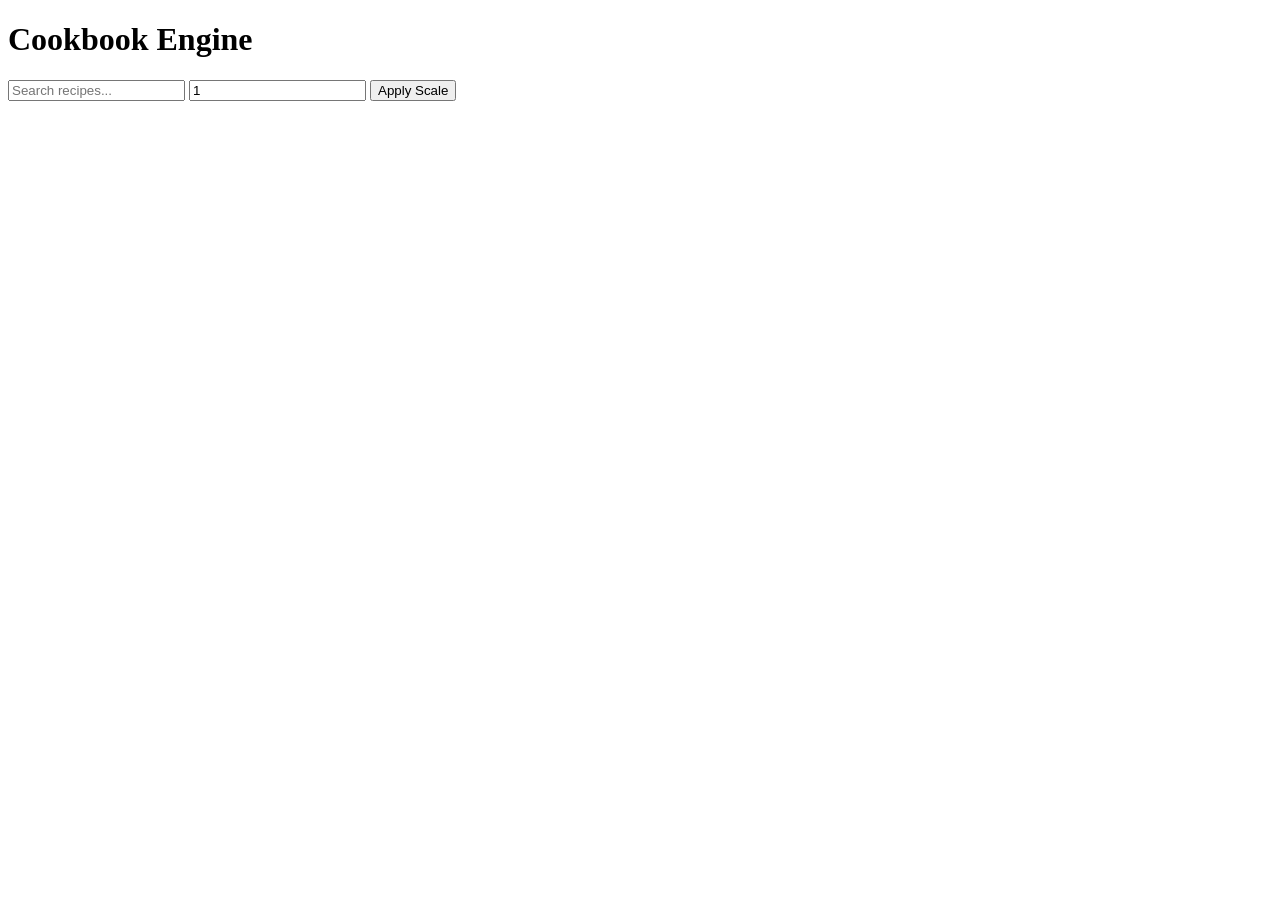
==== index.html @ cb308459 "Add files via upload" ====
<!DOCTYPE html>
<html lang="en">
<head>
  <meta charset="UTF-8">
  <meta name="viewport" content="width=device-width, initial-scale=1.0">

  <title>Cookbook Engine</title>

  <link rel="manifest" href="manifest.json">
  <meta name="theme-color" content="#ffffff">

  <link rel="stylesheet" href="styles.css">
</head>

<body>

<header>
  <h1>Cookbook Engine</h1>
</header>

<section class="controls">

  <input
    id="search"
    type="text"
    placeholder="Search recipes..."
  >

  <input
    id="scale"
    type="number"
    value="1"
    step="0.25"
    min="0.25"
  >

  <button id="applyScale">
    Apply Scale
  </button>

</section>

<main id="app"></main>

<script type="module" src="app.js"></script>

<script>
if ("serviceWorker" in navigator) {
  navigator.serviceWorker.register("./service-worker.js");
}
</script>

</body>
</html>
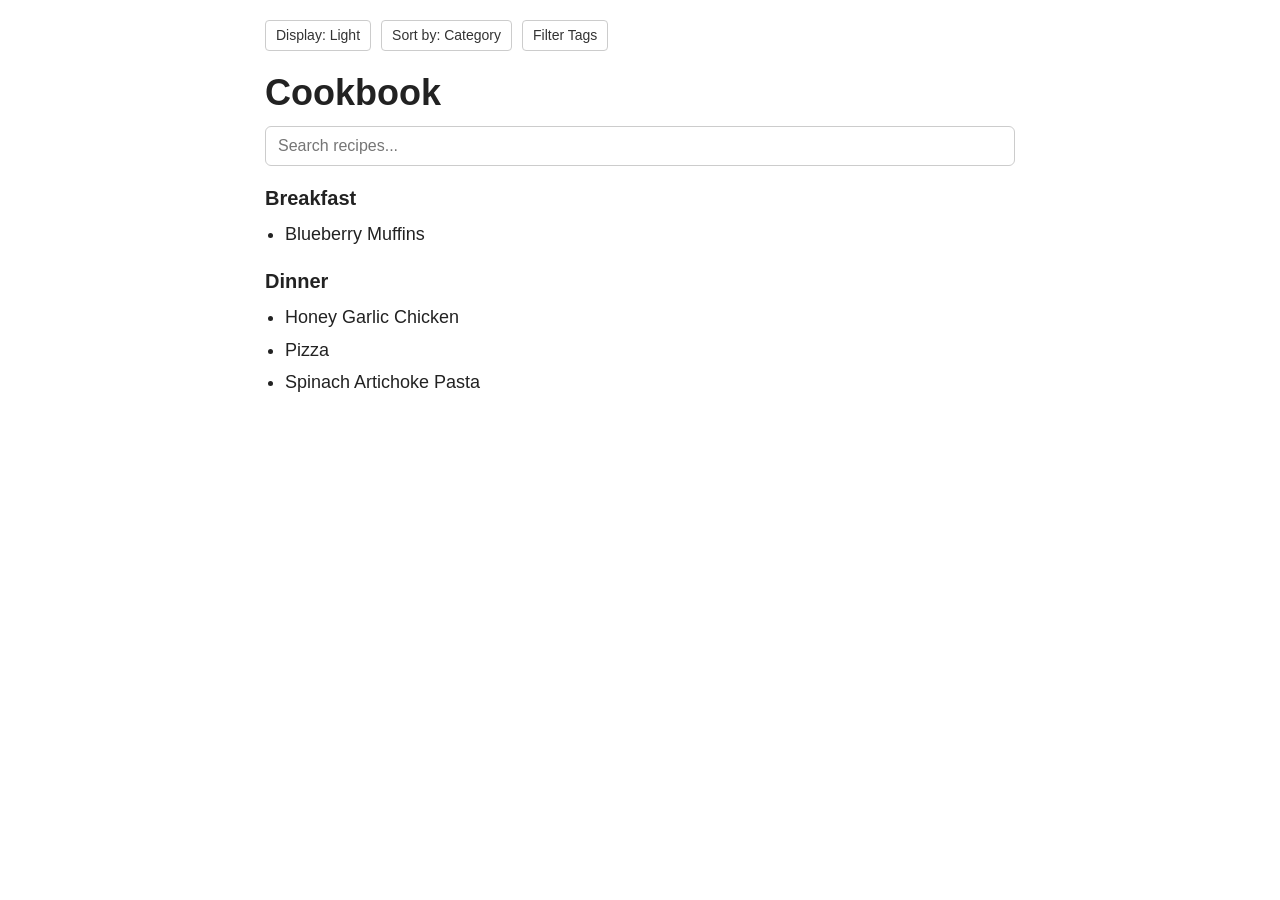
==== commit 0baf734d: "v1" ====
--- a/index.html
+++ b/index.html
@@ -1,54 +1,72 @@
 <!DOCTYPE html>
 <html lang="en">
+
 <head>
   <meta charset="UTF-8">
   <meta name="viewport" content="width=device-width, initial-scale=1.0">
-
-  <title>Cookbook Engine</title>
-
-  <link rel="manifest" href="manifest.json">
-  <meta name="theme-color" content="#ffffff">
+  <title>Cookbook</title>
 
   <link rel="stylesheet" href="styles.css">
 </head>
 
 <body>
 
-<header>
-  <h1>Cookbook Engine</h1>
-</header>
+  <!-- TOPBAR -->
+  <div class="topbar">
+    <button id="displayBtn">Display: Light</button>
+    <button id="sortBtn">Sort by: Category</button>
+    <button id="filterBtn">Filter Tags</button>
+  </div>
 
-<section class="controls">
+  <!-- SINGLE TITLE ONLY -->
+  <h1 class="page-title">Cookbook</h1>
 
-  <input
-    id="search"
-    type="text"
-    placeholder="Search recipes..."
-  >
+  <!-- SEARCH BAR -->
+  <div class="controls">
+    <input
+      id="search"
+      type="text"
+      placeholder="Search recipes..."
+    >
+  </div>
 
-  <input
-    id="scale"
-    type="number"
-    value="1"
-    step="0.25"
-    min="0.25"
-  >
+  <!-- TAG FILTER PANEL -->
+  <div id="tagPanel" hidden></div>
 
-  <button id="applyScale">
-    Apply Scale
-  </button>
+  <!-- RECIPE LIST -->
+  <div id="app"></div>
 
-</section>
+  <!-- DISPLAY TOGGLE -->
+  <script>
+    function initDisplayToggle() {
+      const btn = document.getElementById("displayBtn");
+      if (!btn) return;
 
-<main id="app"></main>
+      let mode = localStorage.getItem("displayMode") || "light";
 
-<script type="module" src="app.js"></script>
+      function applyMode(m) {
+        if (m === "dark") {
+          document.body.classList.add("dark-mode");
+          btn.textContent = "Display: Dark";
+        } else {
+          document.body.classList.remove("dark-mode");
+          btn.textContent = "Display: Light";
+        }
+      }
 
-<script>
-if ("serviceWorker" in navigator) {
-  navigator.serviceWorker.register("./service-worker.js");
-}
-</script>
+      applyMode(mode);
+
+      btn.addEventListener("click", () => {
+        mode = document.body.classList.contains("dark-mode") ? "light" : "dark";
+        localStorage.setItem("displayMode", mode);
+        applyMode(mode);
+      });
+    }
+
+    initDisplayToggle();
+  </script>
+
+  <script src="app.js"></script>
 
 </body>
 </html>
--- a/styles.css
+++ b/styles.css
@@ -0,0 +1,228 @@
+/* ---------- GLOBAL BODY ---------- */
+
+body {
+  font-family: Arial, sans-serif;
+  font-size: 18px;
+  line-height: 1.6;
+  max-width: 750px;
+  margin: 0 auto;
+  padding: 20px;
+  color: #222;
+  background: white;
+}
+
+/* ✅ DARK MODE */
+body.dark-mode {
+  background: black;
+  color: white;
+}
+
+
+/* ---------- PRIMARY TITLE (USED EVERYWHERE) ---------- */
+
+h1,
+.page-title {
+  font-family: Arial, sans-serif;
+  font-size: 2em;  
+  font-weight: bold; 
+  line-height: 1.2;
+  margin-top: 20px;
+  margin-bottom: 12px;
+}
+
+
+/* ---------- TOP ACTION ROW ---------- */
+
+.topbar {
+  display: flex;
+  align-items: center;
+  gap: 10px;
+  flex-wrap: wrap;
+  margin-bottom: 8px;
+}
+
+
+/* ---------- TOP ACTION BUTTONS ---------- */
+
+.topbar button {
+  font-family: Arial, sans-serif;
+  font-size: 14px;
+  line-height: 1.2;
+  padding: 6px 10px;
+  border: 1px solid #ccc;
+  background: none;
+  color: #333;
+  border-radius: 4px;
+  cursor: pointer;
+}
+
+/* ✅ DARK MODE BUTTONS */
+body.dark-mode .topbar button {
+  background: #111;
+  color: white;
+  border: 1px solid #555;
+}
+
+
+/* ---------- TOP ACTION BUTTON HOVER ---------- */
+
+.topbar button:hover {
+  background: #f5f5f5;
+}
+
+/* ✅ DARK MODE HOVER */
+body.dark-mode .topbar button:hover {
+  background: #333;
+}
+
+
+/* ---------- BACK BUTTON ---------- */
+
+.back-button {
+  display: inline-block;
+}
+
+
+/* ---------- CONTROLS ---------- */
+
+.controls {
+  margin-bottom: 12px;
+  display: flex;
+  align-items: center;
+  gap: 10px;
+}
+
+
+/* ---------- SCALE HEADER ---------- */
+
+.controls h3 {
+  margin: 0;
+  font-size: 20px;
+  font-weight: 600;
+}
+
+
+/* ---------- INPUT + BUTTON BASE ---------- */
+
+input,
+button {
+  font-size: 16px;
+  padding: 4px 6px;
+}
+
+/* ✅ DARK INPUTS */
+body.dark-mode input {
+  background: #222;
+  color: white;
+  border: 1px solid #555;
+}
+
+
+/* ---------- SEARCH BOX ---------- */
+
+#search {
+  width: 100%;
+  font-size: 16px;
+  padding: 10px 12px;
+  border: 1px solid #ccc;
+  border-radius: 6px;
+  box-sizing: border-box;
+}
+
+/* ✅ DARK SEARCH */
+body.dark-mode #search {
+  background: #222;
+  color: white;
+  border: 1px solid #555;
+}
+
+
+/* ---------- SECTION HEADERS ---------- */
+
+h3 {
+  font-size: 20px;
+  font-weight: 600;
+  margin-top: 16px;     /* reduced from 20 */
+  margin-bottom: 6px;
+}
+
+
+/* ---------- LIST CONSISTENCY ---------- */
+
+ul {
+  padding-left: 20px;
+  margin-top: 4px;
+  margin-bottom: 8px;   /* reduced */
+}
+
+
+/* ---------- BULLET SPACING ---------- */
+
+li {
+  margin-bottom: 4px;
+}
+
+
+/* ---------- ORDERED LIST ---------- */
+
+ol {
+  padding-left: 20px;
+  margin-top: 5px;
+  margin-bottom: 10px;
+}
+
+/* ---------- ORDERED LIST ITEM SPACING ---------- */
+
+ol li {
+  margin-bottom: 6px;
+}
+
+
+/* ---------- HOVERABLE RECIPE LINKS ---------- */
+
+.recipe-link {
+  cursor: pointer;
+}
+
+
+/* ---------- RECIPE LINK HOVER ---------- */
+
+.recipe-link:hover {
+  text-decoration: underline;
+}
+
+
+/* ---------- PRINT RULES ---------- */
+
+@media print {
+
+  /* ✅ FORCE LIGHT MODE ALWAYS */
+  body {
+    font-size: 12px;
+    line-height: 1.35;
+    background: white !important;
+    color: black !important;
+  }
+
+  body.dark-mode {
+    background: white !important;
+    color: black !important;
+  }
+
+  .topbar {
+    display: none;
+  }
+
+  .controls {
+    display: none;
+  }
+
+  .print-page-2 {
+    page-break-before: always;
+  }
+
+  .print-page-1,
+  .print-page-2 {
+    page-break-inside: avoid;
+  }
+}
